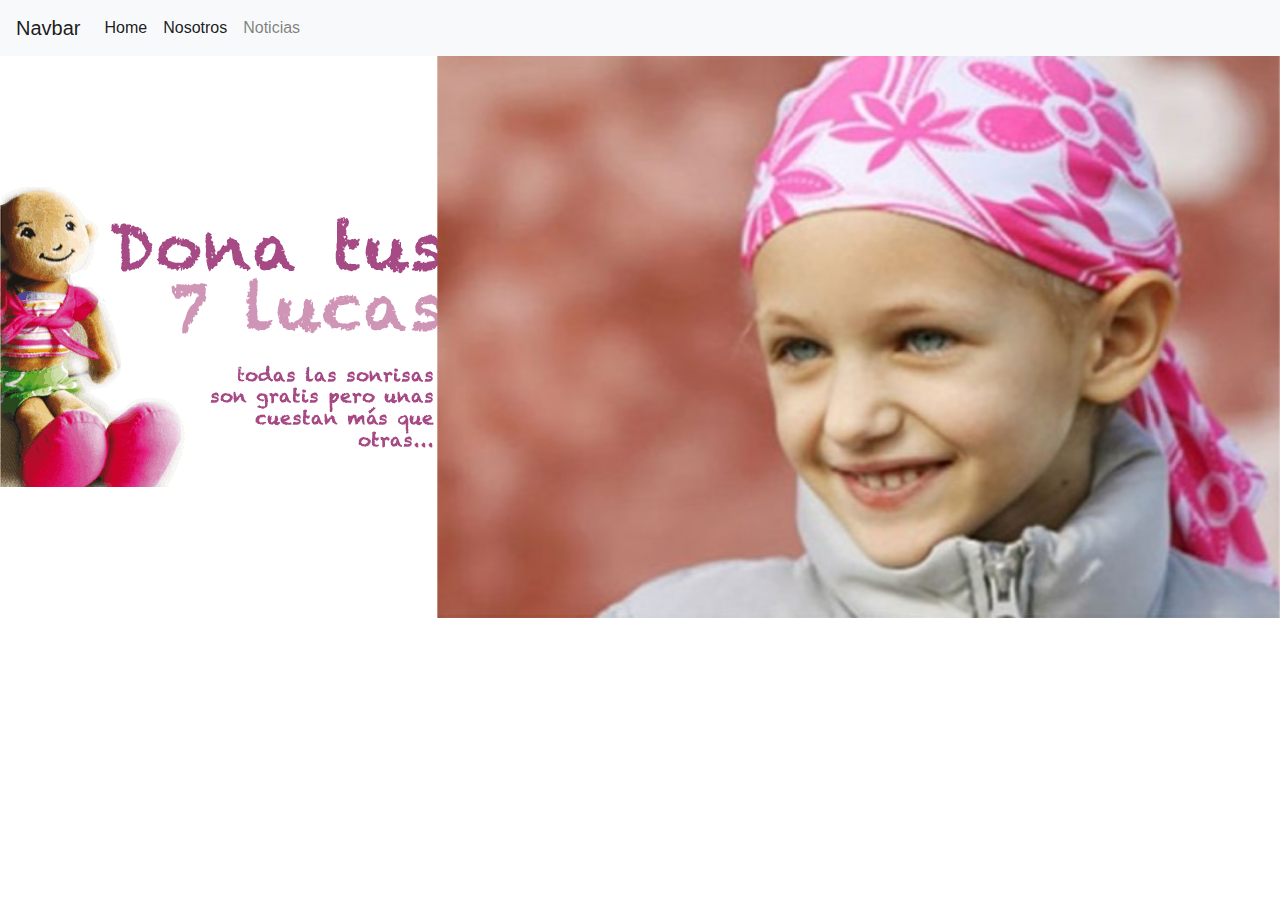
==== index.html @ 7a906ced "se centraron los elementos de seccion imagenes" ====
<!DOCTYPE html>
<html lang="en">
<head>
    <meta charset="UTF-8">
    <meta name="viewport" content="width=device-width, initial-scale=1.0">
    <link rel="stylesheet" href="https://stackpath.bootstrapcdn.com/bootstrap/4.3.1/css/bootstrap.min.css" integrity="sha384-ggOyR0iXCbMQv3Xipma34MD+dH/1fQ784/j6cY/iJTQUOhcWr7x9JvoRxT2MZw1T" crossorigin="anonymous">
    <link rel="stylesheet" href="./assets/style.css">
    <title>Document</title>
</head>
<body>

<nav class="navbar navbar-expand-lg navbar-light bg-light">
    <a class="navbar-brand" href="#">Navbar</a>
    <button class="navbar-toggler" type="button" data-toggle="collapse" data-target="#navbarNav" aria-controls="navbarNav" aria-expanded="false" aria-label="Toggle navigation">
        <span class="navbar-toggler-icon"></span>
    </button>
    <div class="collapse navbar-collapse" id="navbarNav">
        <ul class="navbar-nav">
            <li class="nav-item active">
                <a class="nav-link" href="index.html">Home<span class="sr-only">(current)</span><a>
            </li>
            <li class="nav-item active">
                <a class="nav-link" href="nosotros.html">Nosotros <span class="sr-only">(current)</span><a>
            </li>
            <li class="nav-item">
                <a class="nav-link" href="noticias.html">Noticias</a>
            </li>
        </ul>
    </div>
</nav>

<div class="row align-items-center">
    <div class="col-md-4">
        <img src="./assets/imagenes/niños_y_cancer_1.gif" alt="gif de pagina">
    </div>
    <div class="col-md-8">
        <div id="carouselExampleSlidesOnly" class="carousel slide" data-ride="carousel">
            <div class="carousel-inner">
                <div class="carousel-item active">
                    <img src="./assets/imagenes/niño_1.jpg" class="d-block w-100" alt="foto1">
                </div>
                <div class="carousel-item">
                <img src="./assets/imagenes/niño_2.jpg" class="d-block w-100" alt="foto2">
                </div>
                <div class="carousel-item">
                <img src="./assets/imagenes/niño_3.jpg" class="d-block w-100" alt="foto3">
                </div>
            </div>
        </div>
    </div>
</div>
<script src="https://code.jquery.com/jquery-3.3.1.slim.min.js" integrity="sha384-q8i/X+965DzO0rT7abK41JStQIAqVgRVzpbzo5smXKp4YfRvH+8abtTE1Pi6jizo" crossorigin="anonymous"></script>
<script src="https://cdnjs.cloudflare.com/ajax/libs/popper.js/1.14.7/umd/popper.min.js" integrity="sha384-UO2eT0CpHqdSJQ6hJty5KVphtPhzWj9WO1clHTMGa3JDZwrnQq4sF86dIHNDz0W1" crossorigin="anonymous"></script>
<script src="https://stackpath.bootstrapcdn.com/bootstrap/4.3.1/js/bootstrap.min.js" integrity="sha384-JjSmVgyd0p3pXB1rRibZUAYoIIy6OrQ6VrjIEaFf/nJGzIxFDsf4x0xIM+B07jRM" crossorigin="anonymous"></script>
</body>
</html>
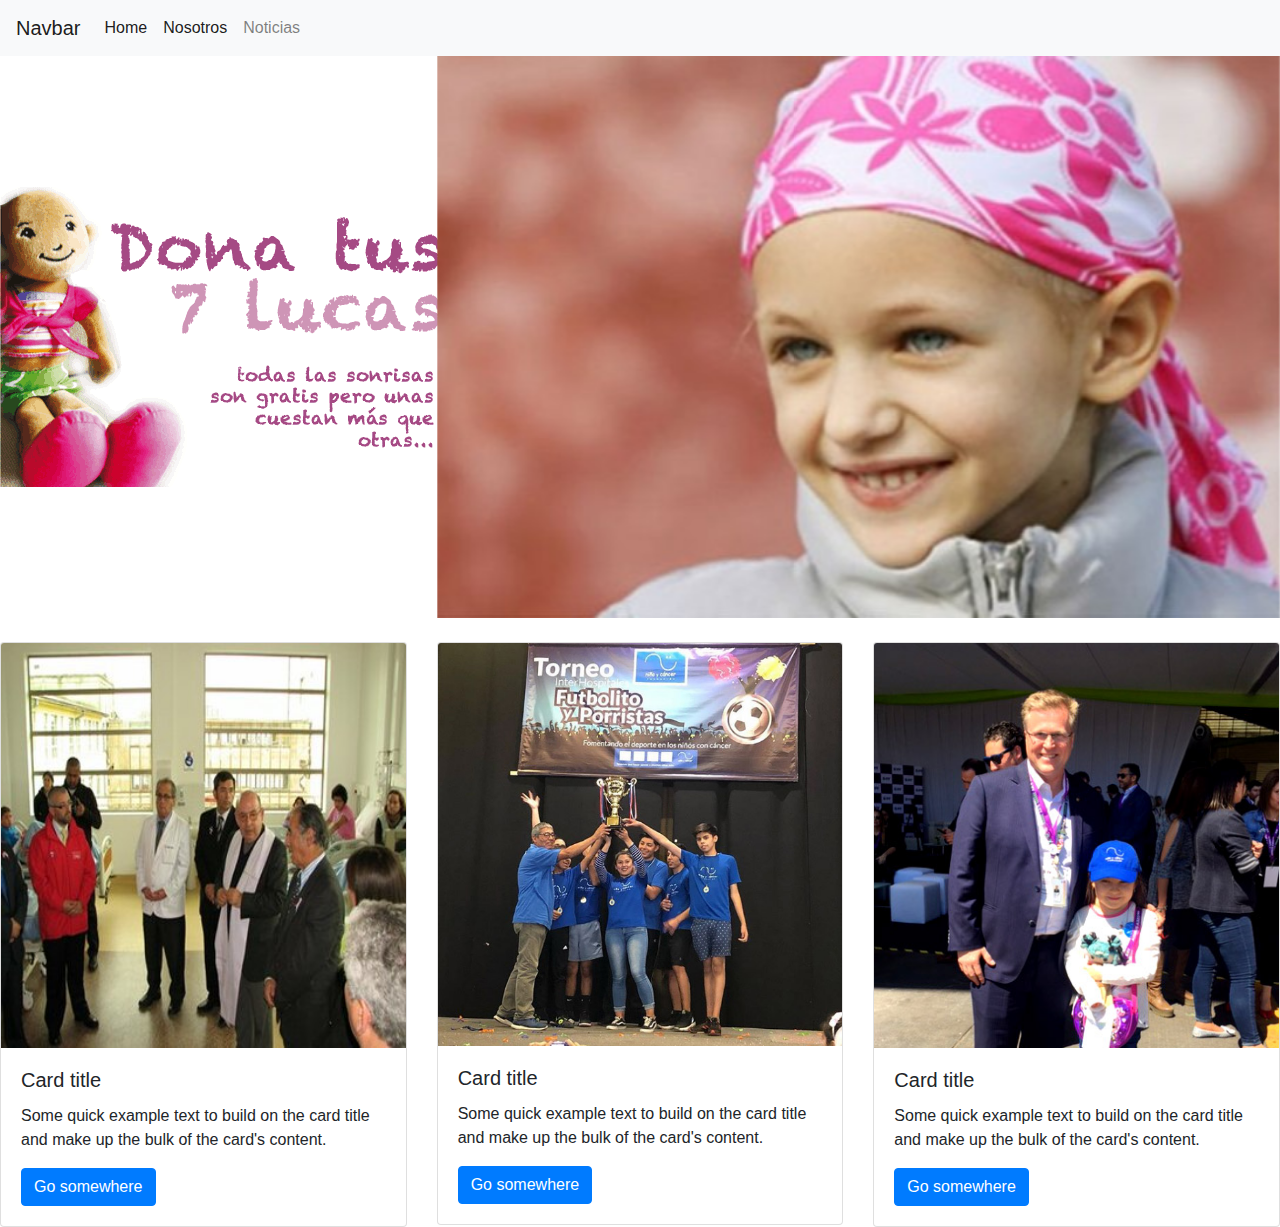
==== commit 8f4f1225: "se agrego seccion de noticias en formato thumbnail" ====
--- a/index.html
+++ b/index.html
@@ -49,6 +49,43 @@
         </div>
     </div>
 </div>
+<br>
+<div class="row">
+    <div class="col-md-12">
+        <div class="row">
+            <div class="col-md-4">
+                <div class="card">
+                <img src="./assets/imagenes/noticias/noti_1.JPG" class="card-img-top" alt="restauración">
+                    <div class="card-body">
+                        <h5 class="card-title">Card title</h5>
+                        <p class="card-text">Some quick example text to build on the card title and make up the bulk of the card's content.</p>
+                        <a href="#" class="btn btn-primary">Go somewhere</a>
+                    </div>
+                </div>
+            </div>
+            <div class="col-md-4">
+                <div class="card">
+                    <img src="./assets/imagenes/noticias/noti_2.jpg" class="card-img-top" alt="torneo futbol">
+                    <div class="card-body">
+                        <h5 class="card-title">Card title</h5>
+                        <p class="card-text">Some quick example text to build on the card title and make up the bulk of the card's content.</p>
+                        <a href="#" class="btn btn-primary">Go somewhere</a>
+                    </div>
+                </div>
+            </div>
+            <div class="col-md-4">
+                <div class="card">
+                    <img src="./assets/imagenes/noticias/noti_3.jpg" class="card-img-top" alt="a volar sky">
+                    <div class="card-body">
+                        <h5 class="card-title">Card title</h5>
+                        <p class="card-text">Some quick example text to build on the card title and make up the bulk of the card's content.</p>
+                        <a href="#" class="btn btn-primary">Go somewhere</a>
+                    </div>
+                </div>
+            </div>
+         </div>
+    </div>
+</div>
 <script src="https://code.jquery.com/jquery-3.3.1.slim.min.js" integrity="sha384-q8i/X+965DzO0rT7abK41JStQIAqVgRVzpbzo5smXKp4YfRvH+8abtTE1Pi6jizo" crossorigin="anonymous"></script>
 <script src="https://cdnjs.cloudflare.com/ajax/libs/popper.js/1.14.7/umd/popper.min.js" integrity="sha384-UO2eT0CpHqdSJQ6hJty5KVphtPhzWj9WO1clHTMGa3JDZwrnQq4sF86dIHNDz0W1" crossorigin="anonymous"></script>
 <script src="https://stackpath.bootstrapcdn.com/bootstrap/4.3.1/js/bootstrap.min.js" integrity="sha384-JjSmVgyd0p3pXB1rRibZUAYoIIy6OrQ6VrjIEaFf/nJGzIxFDsf4x0xIM+B07jRM" crossorigin="anonymous"></script>
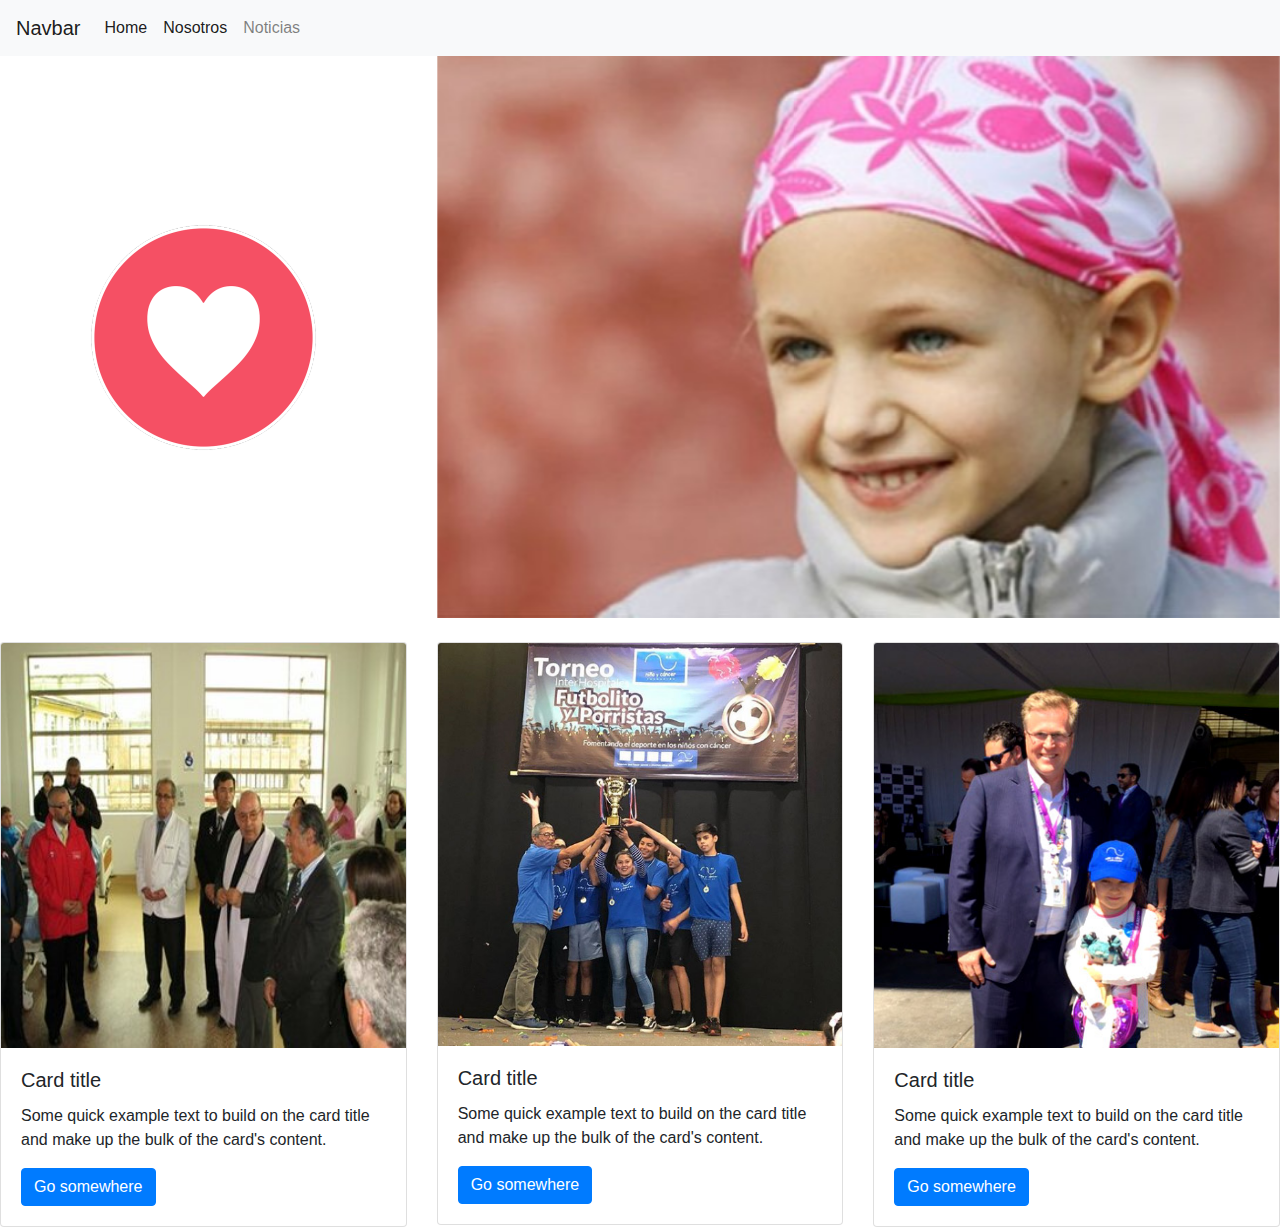
==== commit c51331a1: "se cambio git por corazon" ====
--- a/index.html
+++ b/index.html
@@ -30,8 +30,8 @@
 </nav>
 
 <div class="row align-items-center">
-    <div class="col-md-4">
-        <img src="./assets/imagenes/niños_y_cancer_1.gif" alt="gif de pagina">
+    <div class="col-md-4 mx-auto">
+        <img class="rounded mx-auto d-block" src="./assets/imagenes/corazon_2.png" alt="corazon">
     </div>
     <div class="col-md-8">
         <div id="carouselExampleSlidesOnly" class="carousel slide" data-ride="carousel">
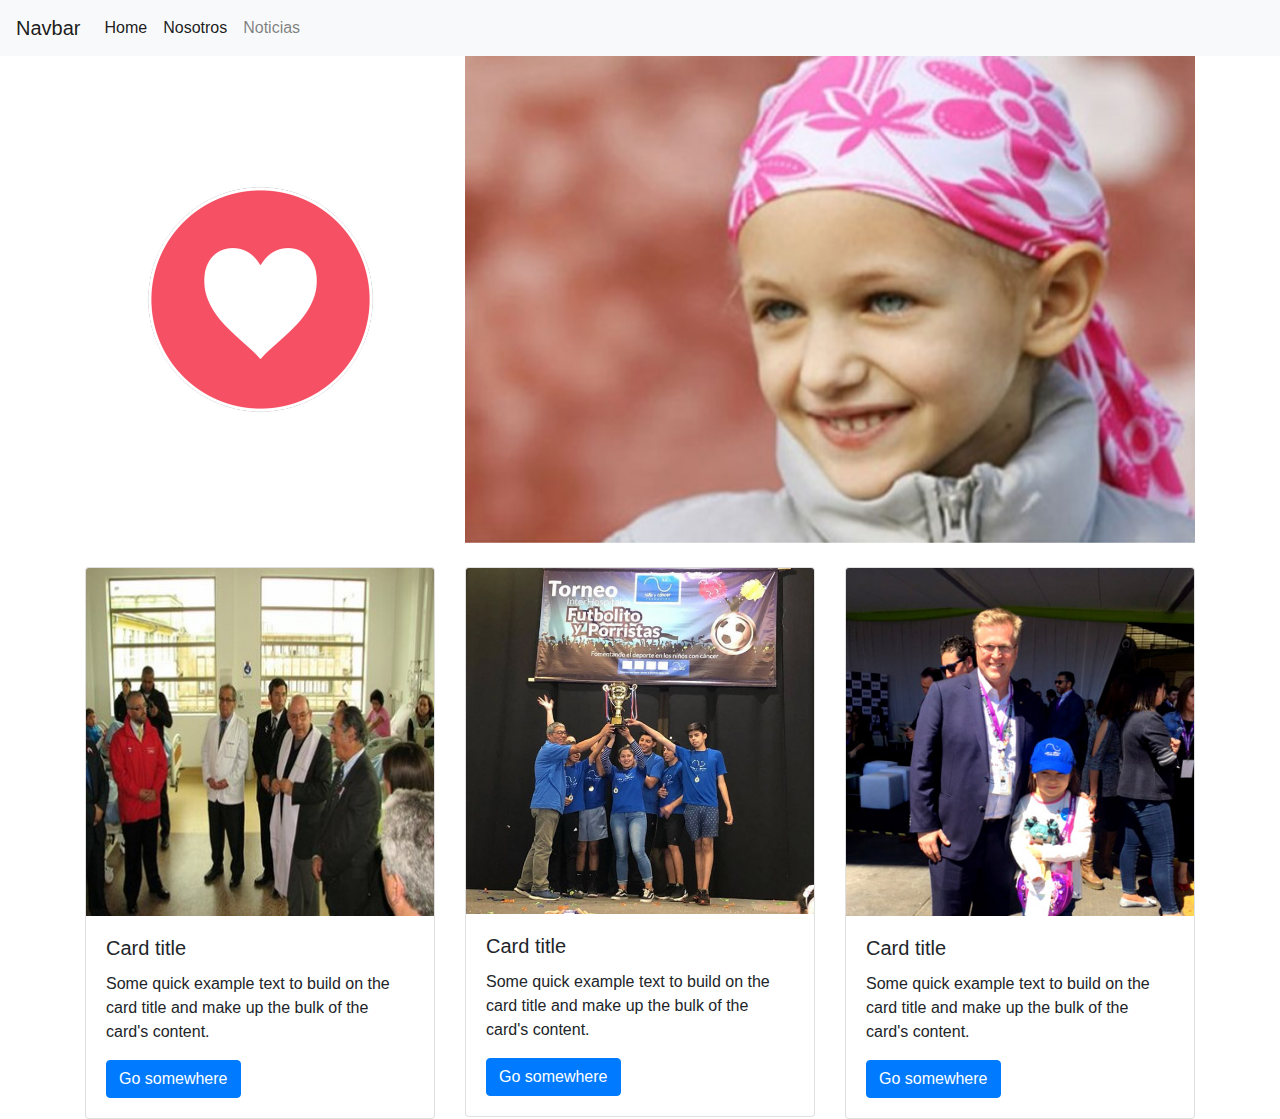
==== commit 3a3b5325: "se agrego contenedor para contenido index.html" ====
--- a/index.html
+++ b/index.html
@@ -28,62 +28,63 @@
         </ul>
     </div>
 </nav>
-
-<div class="row align-items-center">
-    <div class="col-md-4 mx-auto">
-        <img class="rounded mx-auto d-block" src="./assets/imagenes/corazon_2.png" alt="corazon">
-    </div>
-    <div class="col-md-8">
-        <div id="carouselExampleSlidesOnly" class="carousel slide" data-ride="carousel">
-            <div class="carousel-inner">
-                <div class="carousel-item active">
-                    <img src="./assets/imagenes/niño_1.jpg" class="d-block w-100" alt="foto1">
-                </div>
-                <div class="carousel-item">
-                <img src="./assets/imagenes/niño_2.jpg" class="d-block w-100" alt="foto2">
-                </div>
-                <div class="carousel-item">
-                <img src="./assets/imagenes/niño_3.jpg" class="d-block w-100" alt="foto3">
+<div class="container">
+    <div class="row align-items-center">
+        <div class="col-md-4 mx-auto">
+            <img class="rounded mx-auto d-block" src="./assets/imagenes/corazon_2.png" alt="corazon">
+        </div>
+        <div class="col-md-8">
+            <div id="carouselExampleSlidesOnly" class="carousel slide" data-ride="carousel">
+                <div class="carousel-inner">
+                    <div class="carousel-item active">
+                        <img src="./assets/imagenes/niño_1.jpg" class="d-block w-100" alt="foto1">
+                    </div>
+                    <div class="carousel-item">
+                    <img src="./assets/imagenes/niño_2.jpg" class="d-block w-100" alt="foto2">
+                    </div>
+                    <div class="carousel-item">
+                    <img src="./assets/imagenes/niño_3.jpg" class="d-block w-100" alt="foto3">
+                    </div>
                 </div>
             </div>
         </div>
     </div>
-</div>
-<br>
-<div class="row">
-    <div class="col-md-12">
-        <div class="row">
-            <div class="col-md-4">
-                <div class="card">
-                <img src="./assets/imagenes/noticias/noti_1.JPG" class="card-img-top" alt="restauración">
-                    <div class="card-body">
-                        <h5 class="card-title">Card title</h5>
-                        <p class="card-text">Some quick example text to build on the card title and make up the bulk of the card's content.</p>
-                        <a href="#" class="btn btn-primary">Go somewhere</a>
+    <br>
+    <div class="row">
+        <div class="col-md-12">
+            <div class="row">
+                <div class="col-md-4">
+                    <div class="card">
+                    <img src="./assets/imagenes/noticias/noti_1.JPG" class="card-img-top" alt="restauración">
+                        <div class="card-body">
+                            <h5 class="card-title">Card title</h5>
+                            <p class="card-text">Some quick example text to build on the card title and make up the bulk of the card's content.</p>
+                            <a href="#" class="btn btn-primary">Go somewhere</a>
+                        </div>
+                    </div>
+                </div>
+                <div class="col-md-4">
+                    <div class="card">
+                        <img src="./assets/imagenes/noticias/noti_2.jpg" class="card-img-top" alt="torneo futbol">
+                        <div class="card-body">
+                            <h5 class="card-title">Card title</h5>
+                            <p class="card-text">Some quick example text to build on the card title and make up the bulk of the card's content.</p>
+                            <a href="#" class="btn btn-primary">Go somewhere</a>
+                        </div>
+                    </div>
+                </div>
+                <div class="col-md-4">
+                    <div class="card">
+                        <img src="./assets/imagenes/noticias/noti_3.jpg" class="card-img-top" alt="a volar sky">
+                        <div class="card-body">
+                            <h5 class="card-title">Card title</h5>
+                            <p class="card-text">Some quick example text to build on the card title and make up the bulk of the card's content.</p>
+                            <a href="#" class="btn btn-primary">Go somewhere</a>
+                        </div>
                     </div>
                 </div>
             </div>
-            <div class="col-md-4">
-                <div class="card">
-                    <img src="./assets/imagenes/noticias/noti_2.jpg" class="card-img-top" alt="torneo futbol">
-                    <div class="card-body">
-                        <h5 class="card-title">Card title</h5>
-                        <p class="card-text">Some quick example text to build on the card title and make up the bulk of the card's content.</p>
-                        <a href="#" class="btn btn-primary">Go somewhere</a>
-                    </div>
-                </div>
-            </div>
-            <div class="col-md-4">
-                <div class="card">
-                    <img src="./assets/imagenes/noticias/noti_3.jpg" class="card-img-top" alt="a volar sky">
-                    <div class="card-body">
-                        <h5 class="card-title">Card title</h5>
-                        <p class="card-text">Some quick example text to build on the card title and make up the bulk of the card's content.</p>
-                        <a href="#" class="btn btn-primary">Go somewhere</a>
-                    </div>
-                </div>
-            </div>
-         </div>
+        </div>
     </div>
 </div>
 <script src="https://code.jquery.com/jquery-3.3.1.slim.min.js" integrity="sha384-q8i/X+965DzO0rT7abK41JStQIAqVgRVzpbzo5smXKp4YfRvH+8abtTE1Pi6jizo" crossorigin="anonymous"></script>
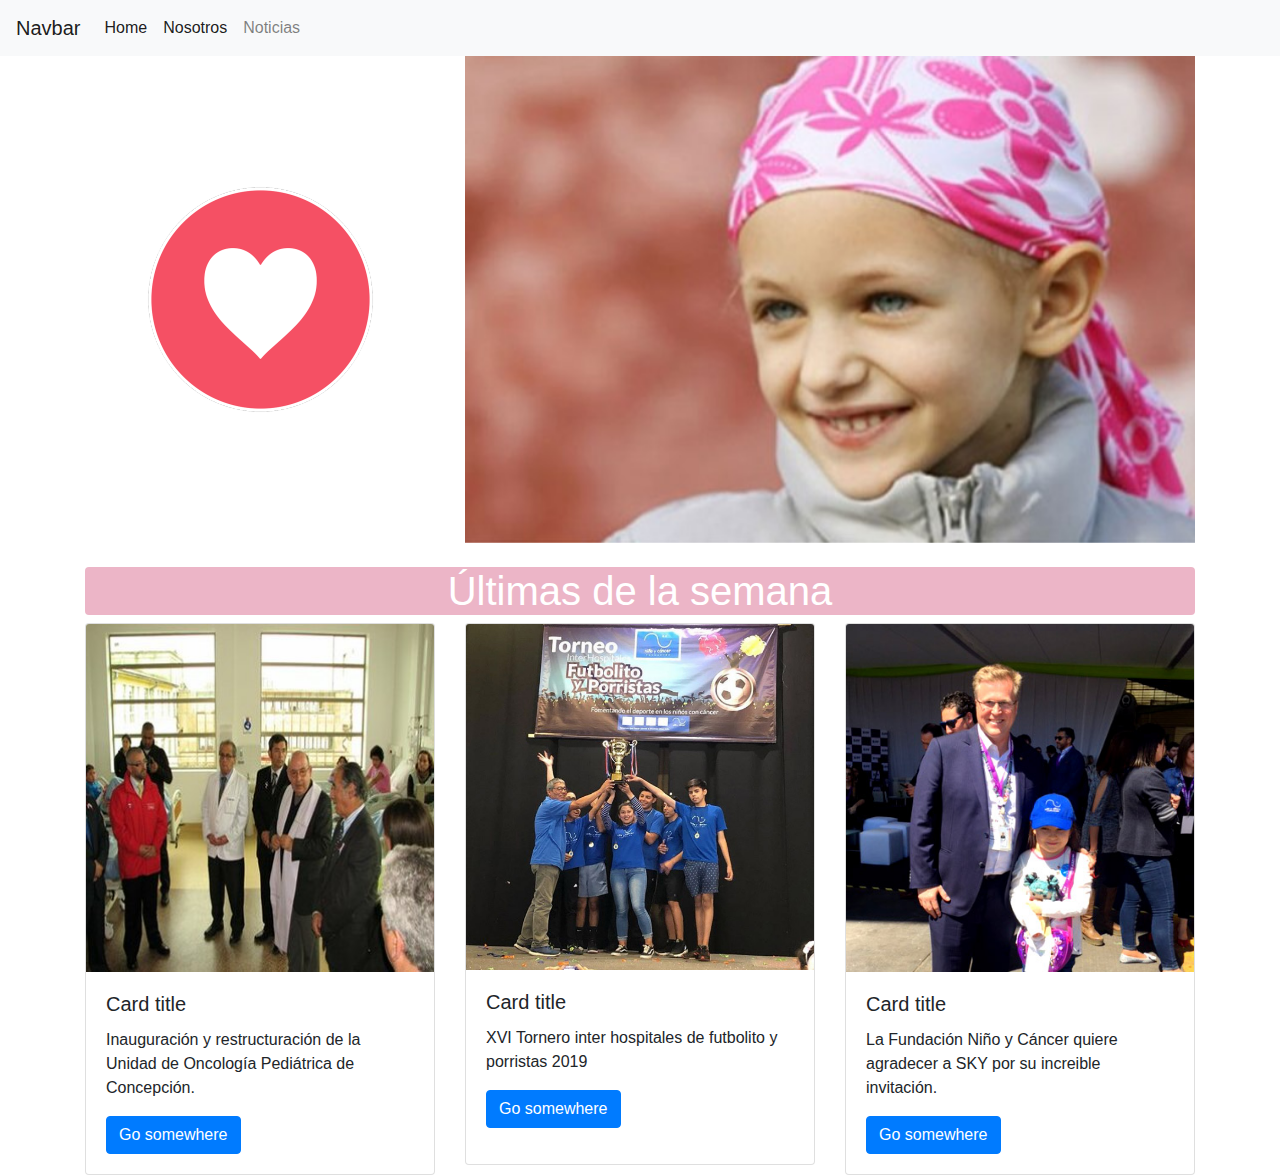
==== commit 38ad316c: "se agrego contenido a los thumbnails y se agrego título a sección" ====
--- a/index.html
+++ b/index.html
@@ -50,6 +50,9 @@
         </div>
     </div>
     <br>
+    <div class="centrar-texto fondo-rosa rounded">
+        <h1>Últimas de la semana</h1>
+    </div>
     <div class="row">
         <div class="col-md-12">
             <div class="row">
@@ -58,7 +61,7 @@
                     <img src="./assets/imagenes/noticias/noti_1.JPG" class="card-img-top" alt="restauración">
                         <div class="card-body">
                             <h5 class="card-title">Card title</h5>
-                            <p class="card-text">Some quick example text to build on the card title and make up the bulk of the card's content.</p>
+                            <p class="card-text"> Inauguración y restructuración de la Unidad de Oncología Pediátrica de Concepción.</p>
                             <a href="#" class="btn btn-primary">Go somewhere</a>
                         </div>
                     </div>
@@ -68,7 +71,7 @@
                         <img src="./assets/imagenes/noticias/noti_2.jpg" class="card-img-top" alt="torneo futbol">
                         <div class="card-body">
                             <h5 class="card-title">Card title</h5>
-                            <p class="card-text">Some quick example text to build on the card title and make up the bulk of the card's content.</p>
+                            <p class="card-text">XVI Tornero inter hospitales de futbolito y porristas 2019<p>
                             <a href="#" class="btn btn-primary">Go somewhere</a>
                         </div>
                     </div>
@@ -78,7 +81,7 @@
                         <img src="./assets/imagenes/noticias/noti_3.jpg" class="card-img-top" alt="a volar sky">
                         <div class="card-body">
                             <h5 class="card-title">Card title</h5>
-                            <p class="card-text">Some quick example text to build on the card title and make up the bulk of the card's content.</p>
+                            <p class="card-text">La Fundación Niño y Cáncer quiere agradecer a SKY por su increible invitación.</p>
                             <a href="#" class="btn btn-primary">Go somewhere</a>
                         </div>
                     </div>
--- a/assets/style.css
+++ b/assets/style.css
@@ -0,0 +1,8 @@
+.centrar-texto{
+    text-align: center;
+    color: white;
+}
+
+.fondo-rosa{
+    background-color: rgb(218, 108, 144, .5);
+}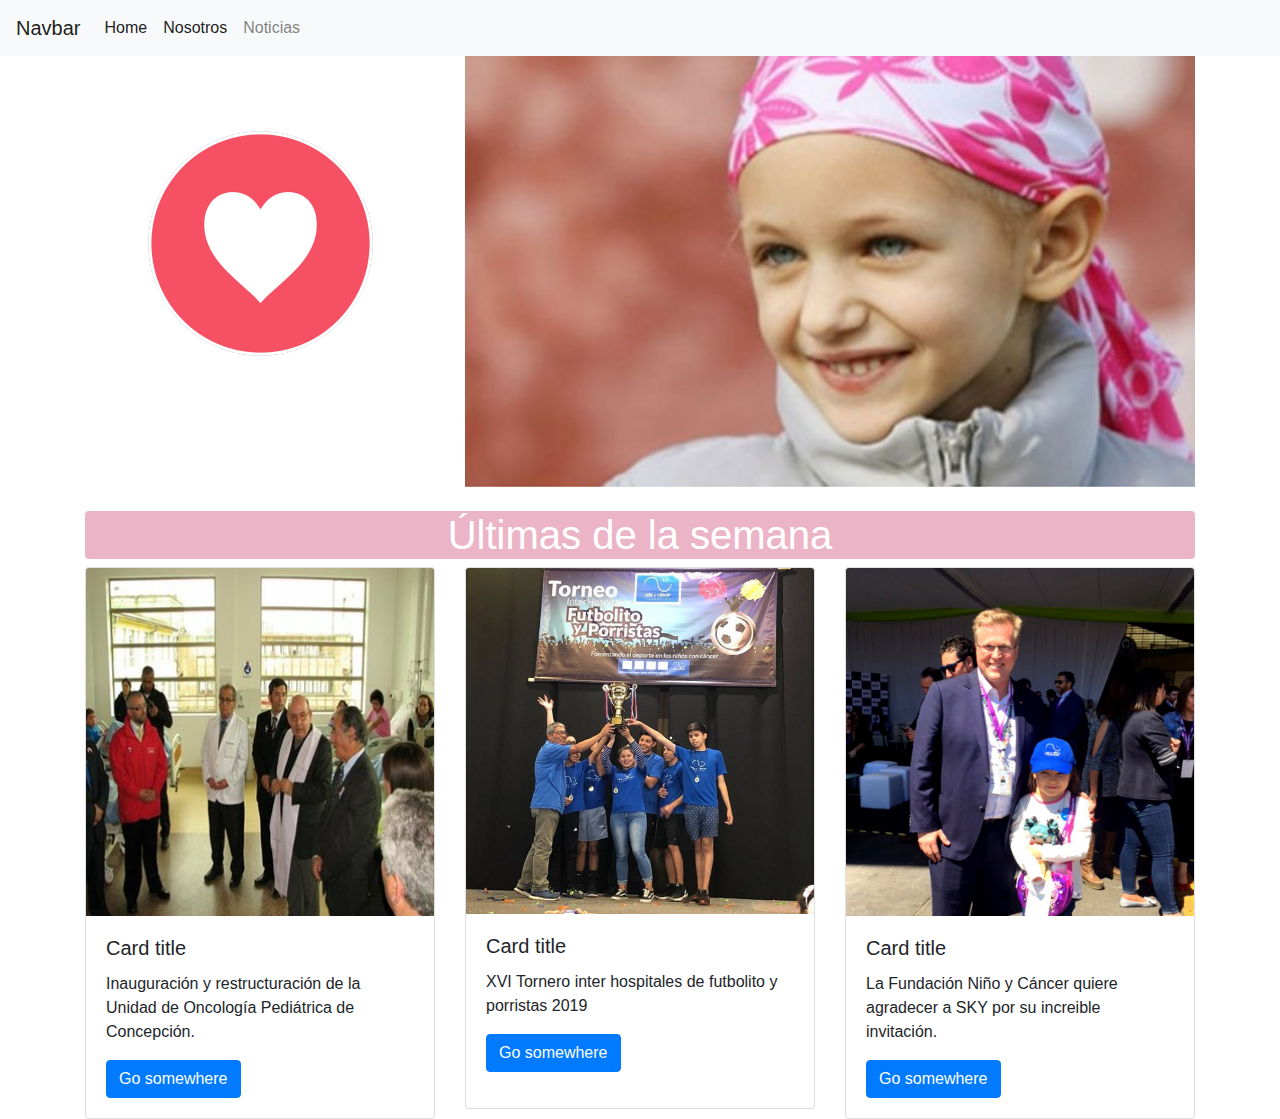
==== commit 463b0e3c: "se fijo la barra de navegación" ====
--- a/index.html
+++ b/index.html
@@ -9,7 +9,7 @@
 </head>
 <body>
 
-<nav class="navbar navbar-expand-lg navbar-light bg-light">
+<nav class="navbar navbar-expand-lg navbar-light bg-light fixed-top">
     <a class="navbar-brand" href="#">Navbar</a>
     <button class="navbar-toggler" type="button" data-toggle="collapse" data-target="#navbarNav" aria-controls="navbarNav" aria-expanded="false" aria-label="Toggle navigation">
         <span class="navbar-toggler-icon"></span>
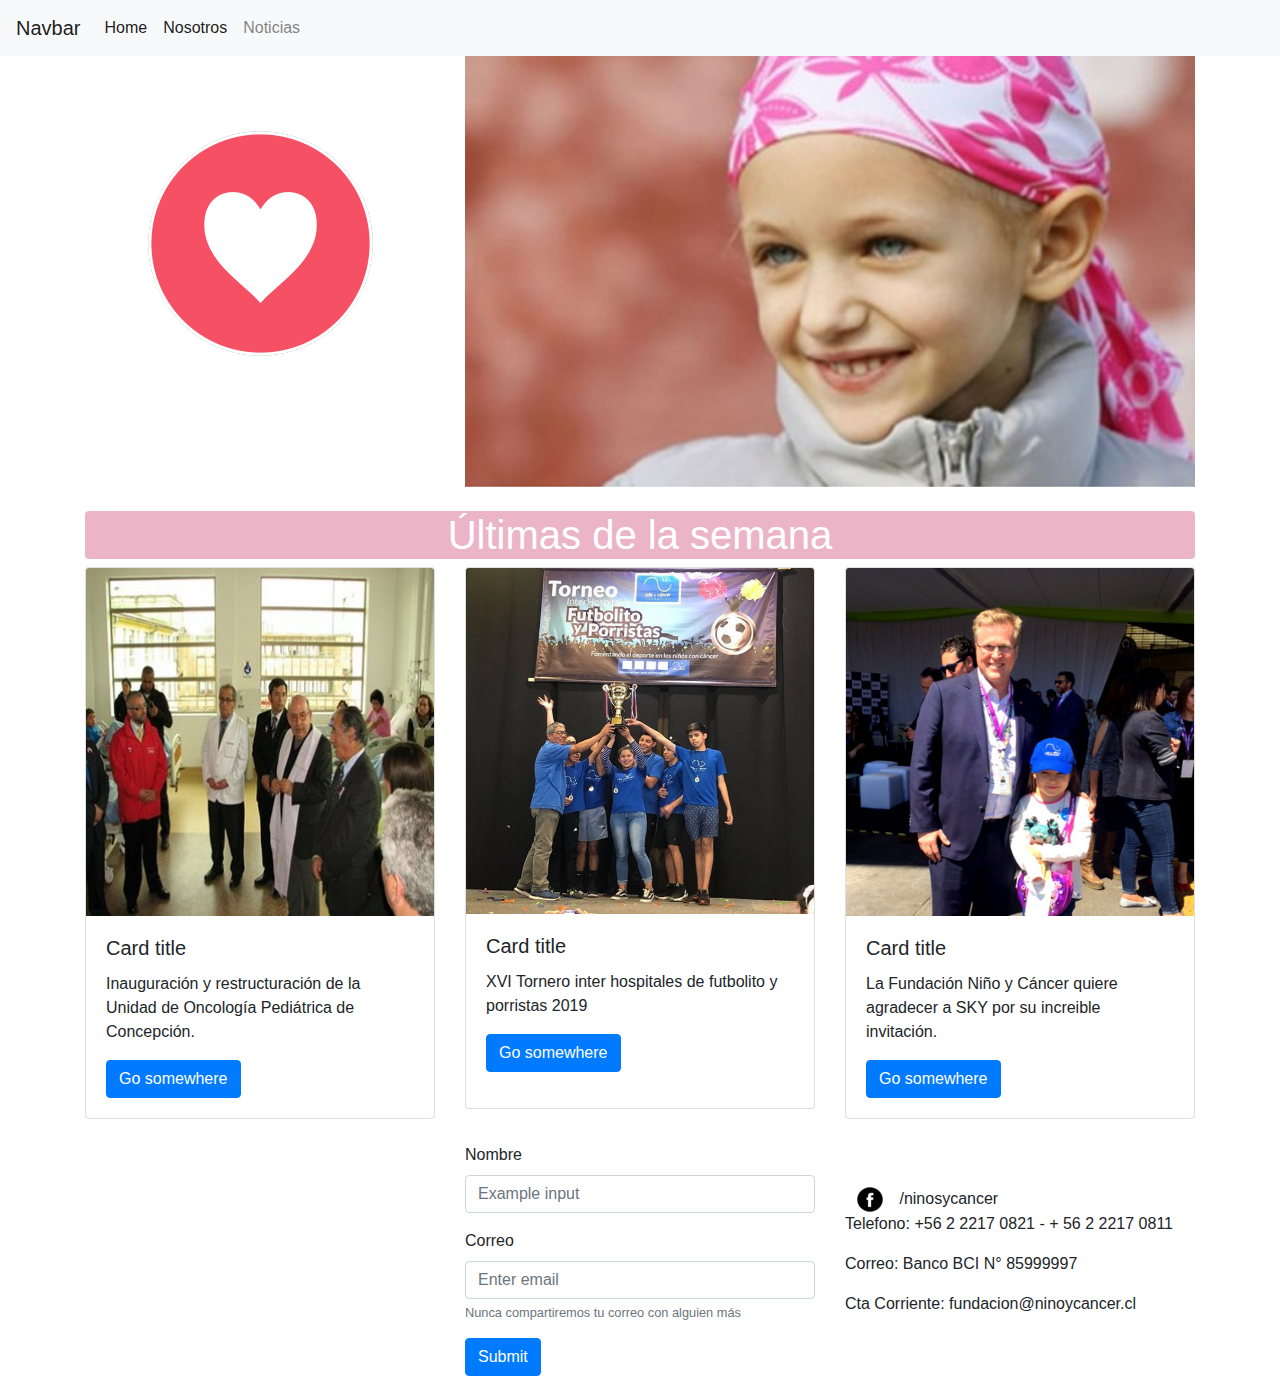
==== commit a1924a8b: "se agrego contenido a nosotros.html" ====
--- a/index.html
+++ b/index.html
@@ -89,7 +89,45 @@
             </div>
         </div>
     </div>
+
+    <br>
+
+    <div class="row align-items-center">
+        <div class="col-md-4">
+            <div class="embed-responsive embed-responsive-16by9">
+                <iframe class="embed-responsive-item" src="https://www.google.com/maps/embed?pb=!1m18!1m12!1m3!1d3331.5093060796603!2d-70.5393396850937!3d-33.38387450148397!2m3!1f0!2f0!3f0!3m2!1i1024!2i768!4f13.1!3m3!1m2!1s0x9662c952b6e45c13%3A0xe20a79d839401910!2sTupungato+10070%2C+Vitacura%2C+Regi%C3%B3n+Metropolitana!5e0!3m2!1ses-419!2scl!4v1556815097975!5m2!1ses-419!2scl" width="600" height="450" frameborder="0" style="border:0" allowfullscreen></iframe>
+            </div>
+        </div>
+        <div class="col-md-4">
+            <form>
+                <div class="form-group">
+                    <label for="formGroupExampleInput">Nombre</label>
+                    <input type="text" class="form-control" id="formGroupExampleInput" placeholder="Example input">
+                </div><div class="form-group">
+                    <label for="exampleInputEmail1">Correo</label>
+                    <input type="email" class="form-control" id="exampleInputEmail1" aria-describedby="emailHelp" placeholder="Enter email">
+                    <small id="emailHelp" class="form-text text-muted">Nunca compartiremos tu correo con alguien más</small>
+                </div>
+                <button type="submit" class="btn btn-primary">Submit</button>
+            </form> 
+        </div>
+        <div class="col-md-4">
+            <div>
+                <img src="./assets/imagenes/footer/fb.png" alt=""> /ninosycancer
+            </div>
+            <div>
+                <p>Telefono: +56 2 2217 0821 - + 56 2 2217 0811 </p> 
+            </div>
+            <div>
+                <p>Correo: Banco BCI N° 85999997 </p> 
+            </div>
+            <div>
+                <p>Cta Corriente: fundacion@ninoycancer.cl </p> 
+            </div>
+        </div>
+    </div>
 </div>
+
 <script src="https://code.jquery.com/jquery-3.3.1.slim.min.js" integrity="sha384-q8i/X+965DzO0rT7abK41JStQIAqVgRVzpbzo5smXKp4YfRvH+8abtTE1Pi6jizo" crossorigin="anonymous"></script>
 <script src="https://cdnjs.cloudflare.com/ajax/libs/popper.js/1.14.7/umd/popper.min.js" integrity="sha384-UO2eT0CpHqdSJQ6hJty5KVphtPhzWj9WO1clHTMGa3JDZwrnQq4sF86dIHNDz0W1" crossorigin="anonymous"></script>
 <script src="https://stackpath.bootstrapcdn.com/bootstrap/4.3.1/js/bootstrap.min.js" integrity="sha384-JjSmVgyd0p3pXB1rRibZUAYoIIy6OrQ6VrjIEaFf/nJGzIxFDsf4x0xIM+B07jRM" crossorigin="anonymous"></script>
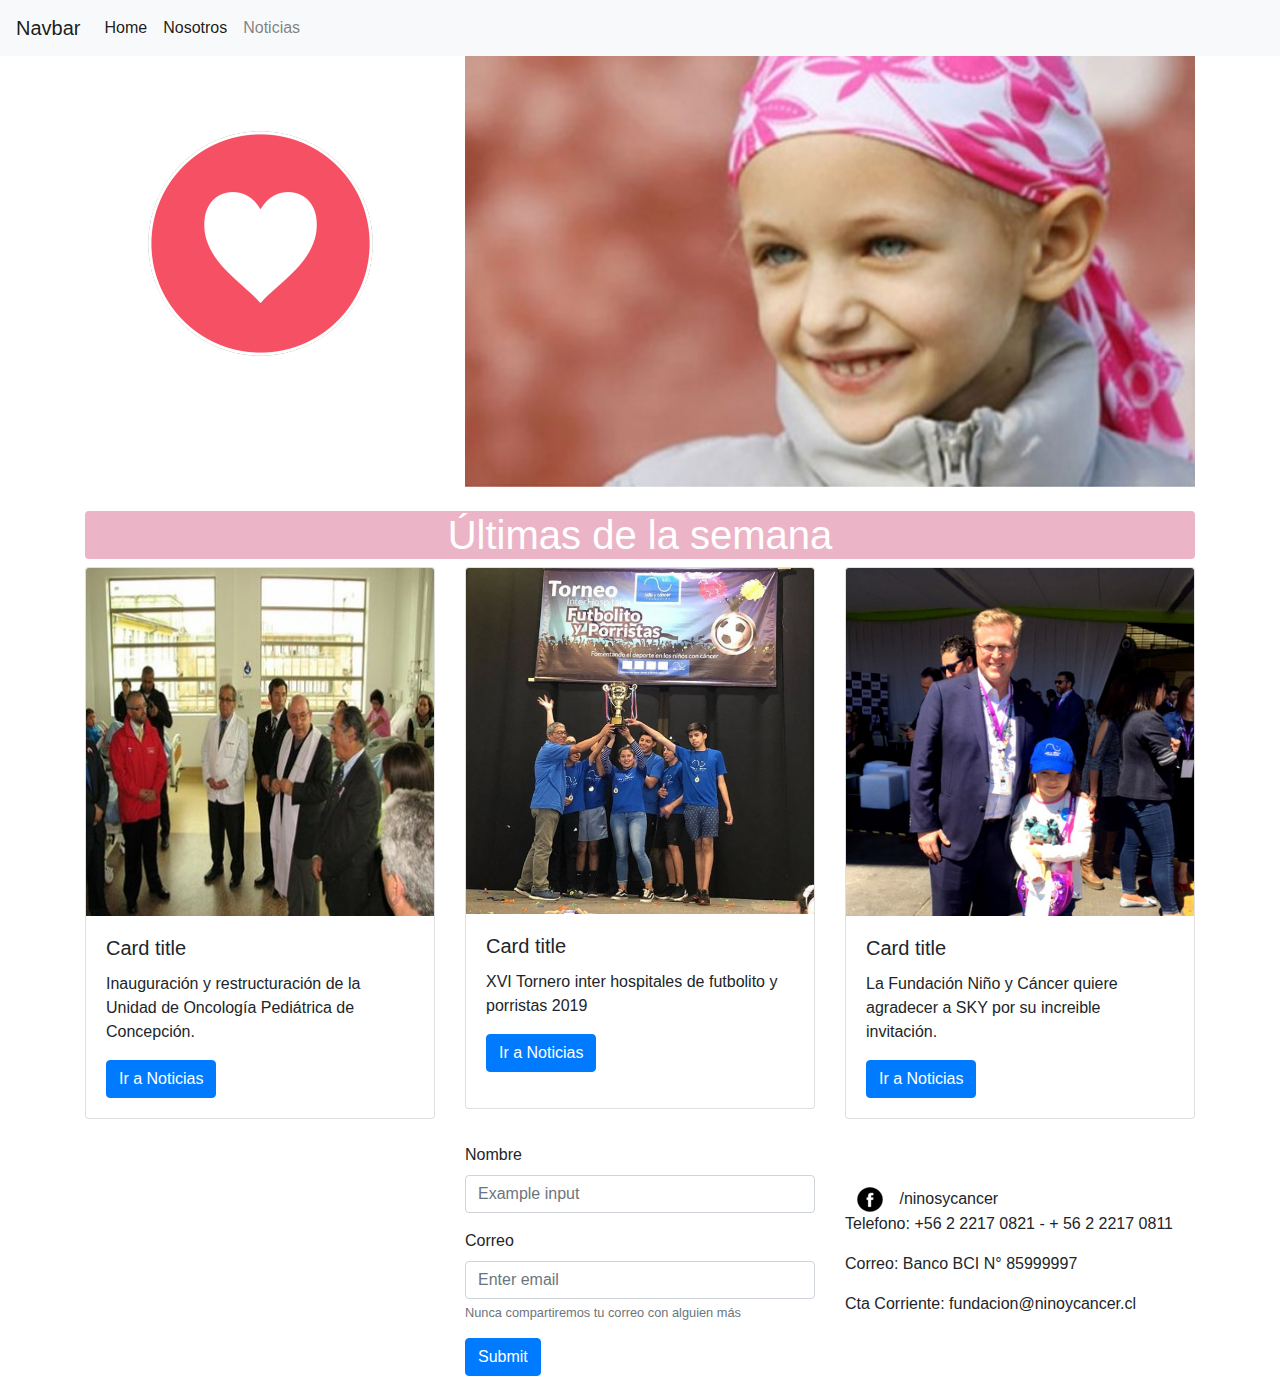
==== commit 2bd14de4: "se agrego link dirección noticias" ====
--- a/index.html
+++ b/index.html
@@ -62,7 +62,7 @@
                         <div class="card-body">
                             <h5 class="card-title">Card title</h5>
                             <p class="card-text"> Inauguración y restructuración de la Unidad de Oncología Pediátrica de Concepción.</p>
-                            <a href="#" class="btn btn-primary">Go somewhere</a>
+                            <a href="noticias.html" class="btn btn-primary">Ir a Noticias</a>
                         </div>
                     </div>
                 </div>
@@ -72,7 +72,7 @@
                         <div class="card-body">
                             <h5 class="card-title">Card title</h5>
                             <p class="card-text">XVI Tornero inter hospitales de futbolito y porristas 2019<p>
-                            <a href="#" class="btn btn-primary">Go somewhere</a>
+                            <a href="noticias.html" class="btn btn-primary">Ir a Noticias</a>
                         </div>
                     </div>
                 </div>
@@ -82,7 +82,7 @@
                         <div class="card-body">
                             <h5 class="card-title">Card title</h5>
                             <p class="card-text">La Fundación Niño y Cáncer quiere agradecer a SKY por su increible invitación.</p>
-                            <a href="#" class="btn btn-primary">Go somewhere</a>
+                            <a href="noticias.html" class="btn btn-primary">Ir a Noticias</a>
                         </div>
                     </div>
                 </div>
